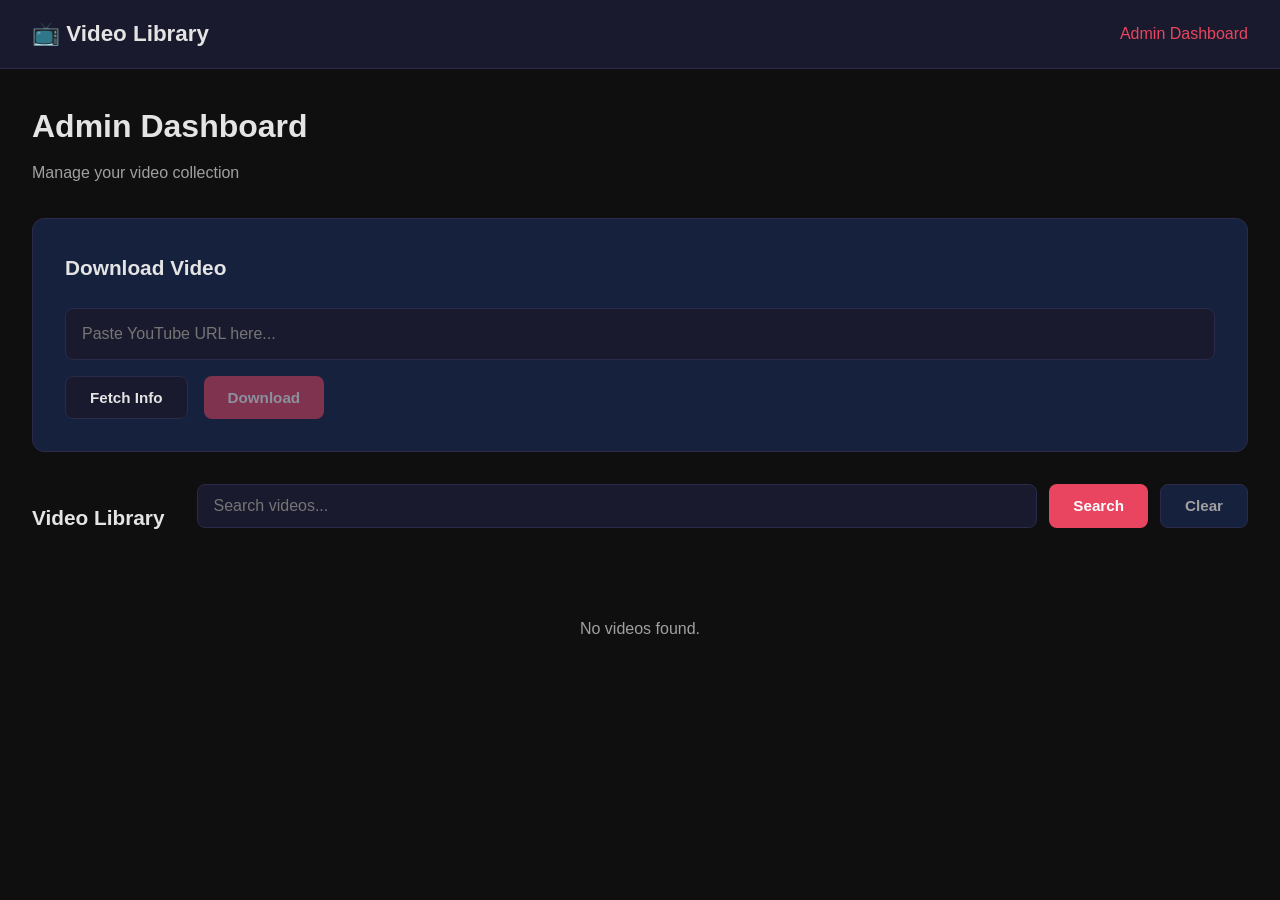
==== admin/templates/admin.html @ 0559a6d0 "Initial" ====
<!DOCTYPE html>
<html lang="en">
<head>
    <meta charset="UTF-8">
    <meta name="viewport" content="width=device-width, initial-scale=1.0">
    <title>Admin Dashboard</title>
    <link rel="stylesheet" href="/static/css/style.css">
</head>
<body>
    <nav class="navbar">
        <div class="navbar-brand">
            <a href="/">📺 Video Library</a>
        </div>
        <div class="navbar-links">
            <a href="/admin" class="active">Admin Dashboard</a>
        </div>
    </nav>

    <div class="container">
        <div class="page-header">
            <h1>Admin Dashboard</h1>
            <p>Manage your video collection</p>
        </div>

        <!-- Download Section -->
        <div class="download-section">
            <h2>Download Video</h2>
            <form id="downloadForm" class="download-form">
                <div class="form-group">
                    <input type="url" id="videoUrl" placeholder="Paste YouTube URL here..." required />
                </div>
                <div class="form-actions">
                    <button type="button" id="fetchInfoBtn" class="btn-info">Fetch Info</button>
                    <button type="submit" id="downloadBtn" disabled>Download</button>
                </div>
            </form>

            <div id="videoPreview" class="video-preview hidden">
                <div class="preview-content">
                    <img id="previewThumbnail" src="" alt="Thumbnail" class="preview-thumbnail" />
                    <div class="preview-details">
                        <h3 id="previewTitle"></h3>
                        <p id="previewChannel" class="preview-channel"></p>
                        <p id="previewDuration" class="preview-duration"></p>
                    </div>
                </div>
            </div>

            <!-- Console Output -->
            <div id="consoleSection" class="console-section hidden">
                <div class="console-header">
                    <h3>Console Output</h3>
                    <button type="button" id="clearConsoleBtn" class="btn-secondary btn-small">Clear</button>
                </div>
                <div id="consoleOutput" class="console-output"></div>
            </div>
        </div>

        <!-- Message Toast -->
        <div id="toast" class="toast hidden">
            <span id="toastMessage"></span>
        </div>

        <!-- Video Management Section -->
        <div class="management-section">
            <div class="management-header">
                <h2>Video Library</h2>
                <div class="search-bar compact">
                    <input type="text" id="adminSearchInput" placeholder="Search videos..." />
                    <button id="adminSearchBtn">Search</button>
                    <button id="adminClearBtn" class="btn-secondary">Clear</button>
                </div>
            </div>

            <div id="adminVideoCount" class="video-count"></div>

            <div class="table-container">
                <table id="videoTable" class="video-table">
                    <thead>
                        <tr>
                            <th>Video</th>
                            <th>Channel</th>
                            <th>Duration</th>
                            <th>Size</th>
                            <th>Added</th>
                            <th>Views</th>
                            <th>Actions</th>
                        </tr>
                    </thead>
                    <tbody id="videoTableBody">
                    </tbody>
                </table>
            </div>

            <div id="adminLoading" class="loading hidden">
                <div class="spinner"></div>
                <p>Loading videos...</p>
            </div>

            <div id="adminNoResults" class="no-results hidden">
                <p>No videos found.</p>
            </div>
        </div>
    </div>

    <!-- Delete Confirmation Modal -->
    <div id="deleteModal" class="modal hidden">
        <div class="modal-content modal-small">
            <h2>Confirm Delete</h2>
            <p>Are you sure you want to delete "<span id="deleteVideoTitle"></span>"?</p>
            <p class="warning-text">This will permanently remove the video file and cannot be undone.</p>
            <div class="modal-actions">
                <button id="confirmDeleteBtn" class="btn-danger">Delete</button>
                <button id="cancelDeleteBtn" class="btn-secondary">Cancel</button>
            </div>
        </div>
    </div>

    <script>
        let allVideos = [];
        let pendingVideo = null;
        let deleteTargetId = null;
        let eventSource = null;

        document.addEventListener('DOMContentLoaded', () => {
            fetchVideos();
        });

        // Toast notification
        function showToast(message, isError = false) {
            const toast = document.getElementById('toast');
            const toastMsg = document.getElementById('toastMessage');
            toastMsg.textContent = message;
            toast.className = 'toast ' + (isError ? 'toast-error' : 'toast-success');
            toast.classList.remove('hidden');
            setTimeout(() => { toast.classList.add('hidden'); }, 4000);
        }

        // Console helpers
        function consoleLog(msg, type = 'info') {
            const consoleEl = document.getElementById('consoleOutput');
            const line = document.createElement('div');
            line.className = 'console-line console-' + type;
            const ts = new Date().toLocaleTimeString();
            line.innerHTML = '<span class="console-timestamp">[' + ts + ']</span> ' + escapeHtml(msg);
            consoleEl.appendChild(line);
            consoleEl.scrollTop = consoleEl.scrollHeight;
        }

        function clearConsole() {
            document.getElementById('consoleOutput').innerHTML = '';
        }

        document.getElementById('clearConsoleBtn').addEventListener('click', clearConsole);

        // Fetch video info
        document.getElementById('fetchInfoBtn').addEventListener('click', async () => {
            const url = document.getElementById('videoUrl').value.trim();
            if (!url) {
                showToast('Please enter a YouTube URL', true);
                return;
            }

            clearConsole();
            const consoleSection = document.getElementById('consoleSection');
            consoleSection.classList.remove('hidden');
            consoleLog('Fetching video info...', 'info');

            const preview = document.getElementById('videoPreview');
            preview.classList.add('hidden');
            document.getElementById('downloadBtn').disabled = true;
            document.getElementById('fetchInfoBtn').disabled = true;

            try {
                const resp = await fetch('/api/admin/info?url=' + encodeURIComponent(url));
                if (!resp.ok) {
                    const err = await resp.json();
                    consoleLog('ERROR: ' + (err.error || 'Failed to fetch info'), 'error');
                    showToast(err.error || 'Failed to fetch info', true);
                    document.getElementById('fetchInfoBtn').disabled = false;
                    return;
                }
                const data = await resp.json();
                pendingVideo = data;

                consoleLog('Found: ' + data.title, 'info');
                consoleLog('Channel: ' + (data.channel || 'Unknown'), 'info');
                consoleLog('Duration: ' + formatDuration(data.duration), 'info');

                document.getElementById('previewTitle').textContent = data.title;
                document.getElementById('previewChannel').textContent = data.channel || 'Unknown';
                document.getElementById('previewDuration').textContent = 'Duration: ' + formatDuration(data.duration);
                if (data.thumbnail) {
                    document.getElementById('previewThumbnail').src = data.thumbnail;
                }

                preview.classList.remove('hidden');
                document.getElementById('downloadBtn').disabled = false;
                document.getElementById('fetchInfoBtn').disabled = false;
            } catch (err) {
                console.error(err);
                consoleLog('ERROR: Network error - ' + err.message, 'error');
                showToast('Network error', true);
                document.getElementById('fetchInfoBtn').disabled = false;
            }
        });

        // Download video with SSE streaming
        document.getElementById('downloadForm').addEventListener('submit', async (e) => {
            e.preventDefault();
            if (!pendingVideo) {
                showToast('Please fetch video info first', true);
                return;
            }

            const url = document.getElementById('videoUrl').value.trim();

            // Show console
            const consoleSection = document.getElementById('consoleSection');
            consoleSection.classList.remove('hidden');
            clearConsole();
            consoleLog('Starting download for: ' + pendingVideo.title, 'info');

            // Disable buttons
            document.getElementById('downloadBtn').disabled = true;
            document.getElementById('fetchInfoBtn').disabled = true;

            // Close previous SSE if any
            if (eventSource) {
                eventSource.close();
            }

            // Start SSE connection
            eventSource = new EventSource('/api/admin/download');

            // We need to send the URL via POST, but EventSource is GET-only.
            // So we use fetch with streaming instead.
            eventSource.close();

            try {
                const resp = await fetch('/api/admin/download', {
                    method: 'POST',
                    headers: { 'Content-Type': 'application/json' },
                    body: JSON.stringify({ url: url })
                });

                if (!resp.ok) {
                    const errText = await resp.text();
                    let errMsg = 'Download failed (HTTP ' + resp.status + ')';
                    try {
                        const errJson = JSON.parse(errText);
                        errMsg = errJson.error || errMsg;
                    } catch(e) {}
                    consoleLog('ERROR: ' + errMsg, 'error');
                    showToast(errMsg, true);
                    reEnableButtons();
                    return;
                }

                // Read SSE stream manually
                const reader = resp.body.getReader();
                const decoder = new TextDecoder();
                let buffer = '';

                while (true) {
                    const { done, value } = await reader.read();
                    if (done) break;

                    buffer += decoder.decode(value, { stream: true });
                    const lines = buffer.split('\n');
                    buffer = lines.pop() || '';

                    for (const line of lines) {
                        if (line.startsWith('data: ')) {
                            try {
                                const data = JSON.parse(line.slice(6));
                                consoleLog(data.line, data.type);
                                if (data.type === 'done') {
                                    showToast('Video downloaded successfully!');
                                    document.getElementById('videoUrl').value = '';
                                    document.getElementById('videoPreview').classList.add('hidden');
                                    pendingVideo = null;
                                    fetchVideos();
                                }
                                if (data.type === 'error') {
                                    // Don't re-enable yet, wait for stream to end
                                }
                            } catch (parseErr) {
                                // Skip malformed lines
                            }
                        }
                    }
                }

                // Process remaining buffer
                if (buffer.startsWith('data: ')) {
                    try {
                        const data = JSON.parse(buffer.slice(6));
                        consoleLog(data.line, data.type);
                    } catch(e) {}
                }

                reEnableButtons();

            } catch (err) {
                console.error(err);
                consoleLog('ERROR: Network error during download - ' + err.message, 'error');
                showToast('Network error during download', true);
                reEnableButtons();
            }
        });

        function reEnableButtons() {
            document.getElementById('downloadBtn').disabled = false;
            document.getElementById('fetchInfoBtn').disabled = false;
        }

        // Fetch videos for admin table
        function fetchVideos(query = '') {
            const loading = document.getElementById('adminLoading');
            const table = document.getElementById('videoTable');
            const noResults = document.getElementById('adminNoResults');

            loading.classList.remove('hidden');
            table.classList.add('hidden');
            noResults.classList.add('hidden');

            let url = '/api/videos';
            if (query) {
                url += '?q=' + encodeURIComponent(query);
            }

            fetch(url)
                .then(r => r.json())
                .then(videos => {
                    allVideos = videos;
                    loading.classList.add('hidden');
                    if (videos.length === 0) {
                        noResults.classList.remove('hidden');
                    } else {
                        table.classList.remove('hidden');
                        renderTable(videos);
                    }
                    document.getElementById('adminVideoCount').textContent = videos.length + ' video' + (videos.length !== 1 ? 's' : '') + ' found';
                })
                .catch(err => {
                    console.error(err);
                    loading.classList.add('hidden');
                    noResults.classList.remove('hidden');
                });
        }

        function renderTable(videos) {
            const tbody = document.getElementById('videoTableBody');
            tbody.innerHTML = '';
            videos.forEach(v => {
                const tr = document.createElement('tr');
                const safeTitle = escapeHtml(v.title).replace(/'/g, "\\'");
                tr.innerHTML = `
                    <td>
                        <div class="table-video-cell">
                            ${v.thumbnail ? '<img src="' + v.thumbnail + '" alt="" class="table-thumbnail" />' : '<div class="table-thumbnail-placeholder">🎬</div>'}
                            <span class="table-title">${safeTitle}</span>
                        </div>
                    </td>
                    <td>${escapeHtml(v.channel)}</td>
                    <td>${formatDuration(v.duration)}</td>
                    <td>${formatFileSize(v.file_size)}</td>
                    <td>${formatDate(v.date_added)}</td>
                    <td>${v.view_count || 0}</td>
                    <td>
                        <button class="btn-delete" onclick="confirmDelete('${v.id}', '${safeTitle}')">
                            🗑️ Delete
                        </button>
                    </td>
                `;
                tbody.appendChild(tr);
            });
        }

        function confirmDelete(id, title) {
            deleteTargetId = id;
            document.getElementById('deleteVideoTitle').textContent = title;
            document.getElementById('deleteModal').classList.remove('hidden');
        }

        document.getElementById('cancelDeleteBtn').addEventListener('click', () => {
            document.getElementById('deleteModal').classList.add('hidden');
            deleteTargetId = null;
        });

        document.getElementById('deleteModal').addEventListener('click', (e) => {
            if (e.target.id === 'deleteModal') {
                document.getElementById('deleteModal').classList.add('hidden');
                deleteTargetId = null;
            }
        });

        document.getElementById('confirmDeleteBtn').addEventListener('click', async () => {
            if (!deleteTargetId) return;

            try {
                const resp = await fetch('/api/admin/videos/' + deleteTargetId, {
                    method: 'DELETE'
                });

                if (!resp.ok) {
                    const data = await resp.json();
                    showToast(data.error || 'Delete failed', true);
                    return;
                }

                showToast('Video deleted successfully');
                document.getElementById('deleteModal').classList.add('hidden');
                deleteTargetId = null;
                fetchVideos();
            } catch (err) {
                console.error(err);
                showToast('Network error during delete', true);
            }
        });

        // Admin search
        document.getElementById('adminSearchBtn').addEventListener('click', () => {
            const q = document.getElementById('adminSearchInput').value.trim();
            fetchVideos(q);
        });

        document.getElementById('adminSearchInput').addEventListener('keypress', (e) => {
            if (e.key === 'Enter') {
                fetchVideos(e.target.value.trim());
            }
        });

        document.getElementById('adminClearBtn').addEventListener('click', () => {
            document.getElementById('adminSearchInput').value = '';
            fetchVideos();
        });

        // Helpers
        function formatDuration(seconds) {
            if (!seconds) return '0:00';
            const h = Math.floor(seconds / 3600);
            const m = Math.floor((seconds % 3600) / 60);
            const s = seconds % 60;
            if (h > 0) {
                return h + ':' + String(m).padStart(2, '0') + ':' + String(s).padStart(2, '0');
            }
            return m + ':' + String(s).padStart(2, '0');
        }

        function formatDate(dateStr) {
            const d = new Date(dateStr);
            return d.toLocaleDateString('en-US', { year: 'numeric', month: 'short', day: 'numeric' });
        }

        function formatFileSize(bytes) {
            if (!bytes) return '0 B';
            const unit = 1024;
            if (bytes < unit) return bytes + ' B';
            const units = ['KB', 'MB', 'GB', 'TB', 'PB'];
            let i = 0;
            let b = bytes;
            while (b >= unit && i < units.length - 1) {
                b /= unit;
                i++;
            }
            return b.toFixed(2) + ' ' + units[i];
        }

        function escapeHtml(text) {
            if (!text) return '';
            const div = document.createElement('div');
            div.textContent = text;
            return div.innerHTML;
        }
    </script>
</body>
</html>
---- static/css/style.css ----
* {
    margin: 0;
    padding: 0;
    box-sizing: border-box;
}

:root {
    --bg-primary: #0f0f0f;
    --bg-secondary: #1a1a2e;
    --bg-card: #16213e;
    --bg-input: #1a1a2e;
    --text-primary: #e4e4e4;
    --text-secondary: #a0a0a0;
    --accent: #e94560;
    --accent-hover: #c73650;
    --success: #00d474;
    --warning: #f5a623;
    --border: #2a2a4a;
    --shadow: rgba(0, 0, 0, 0.3);
}

body {
    font-family: -apple-system, BlinkMacSystemFont, 'Segoe UI', Roboto, Oxygen, Ubuntu, sans-serif;
    background-color: var(--bg-primary);
    color: var(--text-primary);
    line-height: 1.6;
    min-height: 100vh;
}

/* Navbar */
.navbar {
    display: flex;
    justify-content: space-between;
    align-items: center;
    padding: 1rem 2rem;
    background: var(--bg-secondary);
    border-bottom: 1px solid var(--border);
    position: sticky;
    top: 0;
    z-index: 100;
}

.navbar-brand a {
    color: var(--text-primary);
    text-decoration: none;
    font-size: 1.4rem;
    font-weight: 700;
}

.navbar-links a {
    color: var(--text-secondary);
    text-decoration: none;
    margin-left: 1.5rem;
    transition: color 0.2s;
}

.navbar-links a:hover,
.navbar-links a.active {
    color: var(--accent);
}

/* Container */
.container {
    max-width: 1400px;
    margin: 0 auto;
    padding: 2rem;
}

/* Page Header */
.page-header {
    margin-bottom: 2rem;
}

.page-header h1 {
    font-size: 2rem;
    margin-bottom: 0.5rem;
}

.page-header p {
    color: var(--text-secondary);
}

/* Search Bar */
.search-bar {
    display: flex;
    gap: 0.75rem;
    margin-bottom: 1.5rem;
}

.search-bar.compact {
    flex: 1;
}

.search-bar input {
    flex: 1;
    padding: 0.75rem 1rem;
    background: var(--bg-input);
    border: 1px solid var(--border);
    border-radius: 8px;
    color: var(--text-primary);
    font-size: 1rem;
    outline: none;
    transition: border-color 0.2s;
}

.search-bar input:focus {
    border-color: var(--accent);
}

.search-bar button {
    padding: 0.75rem 1.5rem;
    border: none;
    border-radius: 8px;
    cursor: pointer;
    font-size: 0.95rem;
    font-weight: 600;
    transition: background 0.2s;
}

.search-bar button:not(.btn-secondary) {
    background: var(--accent);
    color: white;
}

.search-bar button:not(.btn-secondary):hover {
    background: var(--accent-hover);
}

.btn-secondary {
    background: var(--bg-card) !important;
    color: var(--text-secondary) !important;
    border: 1px solid var(--border) !important;
}

.btn-secondary:hover {
    background: var(--border) !important;
}

/* Video Count */
.video-count {
    color: var(--text-secondary);
    margin-bottom: 1rem;
    font-size: 0.95rem;
}

/* Video Grid */
.video-grid {
    display: grid;
    grid-template-columns: repeat(auto-fill, minmax(300px, 1fr));
    gap: 1.5rem;
}

.video-card {
    background: var(--bg-card);
    border-radius: 12px;
    overflow: hidden;
    transition: transform 0.2s, box-shadow 0.2s;
    cursor: pointer;
}

.video-card:hover {
    transform: translateY(-4px);
    box-shadow: 0 8px 25px var(--shadow);
}

.video-thumbnail {
    position: relative;
    padding-top: 56.25%;
    background: #000;
    overflow: hidden;
}

.video-thumbnail img {
    position: absolute;
    top: 0;
    left: 0;
    width: 100%;
    height: 100%;
    object-fit: cover;
}

.thumbnail-placeholder {
    position: absolute;
    top: 0;
    left: 0;
    width: 100%;
    height: 100%;
    display: flex;
    align-items: center;
    justify-content: center;
    font-size: 3rem;
    background: var(--bg-secondary);
}

.duration-badge {
    position: absolute;
    bottom: 8px;
    right: 8px;
    background: rgba(0, 0, 0, 0.85);
    color: white;
    padding: 2px 6px;
    border-radius: 4px;
    font-size: 0.8rem;
    font-weight: 600;
}

.play-overlay {
    position: absolute;
    top: 0;
    left: 0;
    width: 100%;
    height: 100%;
    display: flex;
    align-items: center;
    justify-content: center;
    background: rgba(0, 0, 0, 0.4);
    opacity: 0;
    transition: opacity 0.2s;
}

.video-thumbnail:hover .play-overlay {
    opacity: 1;
}

.play-icon {
    width: 50px;
    height: 50px;
    background: var(--accent);
    border-radius: 50%;
    display: flex;
    align-items: center;
    justify-content: center;
    font-size: 1.2rem;
    color: white;
}

.video-info {
    padding: 1rem;
}

.video-title {
    font-size: 1rem;
    font-weight: 600;
    margin-bottom: 0.35rem;
    display: -webkit-box;
    -webkit-line-clamp: 2;
    -webkit-box-orient: vertical;
    overflow: hidden;
}

.video-channel {
    color: var(--text-secondary);
    font-size: 0.9rem;
    margin-bottom: 0.5rem;
}

.video-meta {
    display: flex;
    gap: 1rem;
    color: var(--text-secondary);
    font-size: 0.8rem;
}

/* Download Section */
.download-section {
    background: var(--bg-card);
    border-radius: 12px;
    padding: 2rem;
    margin-bottom: 2rem;
    border: 1px solid var(--border);
}

.download-section h2 {
    margin-bottom: 1.5rem;
    font-size: 1.3rem;
}

.download-form .form-group input {
    width: 100%;
    padding: 1rem;
    background: var(--bg-input);
    border: 1px solid var(--border);
    border-radius: 8px;
    color: var(--text-primary);
    font-size: 1rem;
    outline: none;
    margin-bottom: 1rem;
    transition: border-color 0.2s;
}

.download-form .form-group input:focus {
    border-color: var(--accent);
}

.form-actions {
    display: flex;
    gap: 1rem;
}

.form-actions button {
    padding: 0.75rem 1.5rem;
    border: none;
    border-radius: 8px;
    cursor: pointer;
    font-size: 0.95rem;
    font-weight: 600;
    transition: background 0.2s, opacity 0.2s;
}

.form-actions button:disabled {
    opacity: 0.5;
    cursor: not-allowed;
}

.btn-info {
    background: var(--bg-secondary) !important;
    color: var(--text-primary) !important;
    border: 1px solid var(--border) !important;
}

.btn-info:hover:not(:disabled) {
    background: var(--border) !important;
}

#downloadBtn {
    background: var(--accent) !important;
    color: white !important;
}

#downloadBtn:hover:not(:disabled) {
    background: var(--accent-hover) !important;
}

/* Video Preview */
.video-preview {
    margin-top: 1.5rem;
}

.preview-content {
    display: flex;
    gap: 1.5rem;
    align-items: center;
    padding: 1rem;
    background: var(--bg-secondary);
    border-radius: 8px;
}

.preview-thumbnail {
    width: 240px;
    height: 135px;
    object-fit: cover;
    border-radius: 8px;
    flex-shrink: 0;
}

.preview-details h3 {
    margin-bottom: 0.5rem;
}

.preview-channel,
.preview-duration {
    color: var(--text-secondary);
    font-size: 0.9rem;
}

/* Download Status */
.download-status {
    margin-top: 1.5rem;
    padding: 1rem;
    background: var(--bg-secondary);
    border-radius: 8px;
}

.status-content {
    display: flex;
    align-items: center;
    gap: 1rem;
}

/* Management Section */
.management-section {
    margin-top: 2rem;
}

.management-header {
    display: flex;
    justify-content: space-between;
    align-items: center;
    gap: 2rem;
    margin-bottom: 1rem;
}

.management-header h2 {
    font-size: 1.3rem;
}

/* Table */
.table-container {
    overflow-x: auto;
}

.video-table {
    width: 100%;
    border-collapse: collapse;
}

.video-table th,
.video-table td {
    padding: 1rem;
    text-align: left;
    border-bottom: 1px solid var(--border);
}

.video-table th {
    background: var(--bg-card);
    color: var(--text-secondary);
    font-weight: 600;
    font-size: 0.85rem;
    text-transform: uppercase;
    letter-spacing: 0.5px;
}

.video-table tbody tr {
    background: var(--bg-card);
    transition: background 0.2s;
}

.video-table tbody tr:hover {
    background: var(--bg-secondary);
}

.table-video-cell {
    display: flex;
    align-items: center;
    gap: 1rem;
    max-width: 400px;
}

.table-thumbnail {
    width: 120px;
    height: 68px;
    object-fit: cover;
    border-radius: 6px;
    flex-shrink: 0;
}

.table-thumbnail-placeholder {
    width: 120px;
    height: 68px;
    display: flex;
    align-items: center;
    justify-content: center;
    font-size: 1.5rem;
    background: var(--bg-secondary);
    border-radius: 6px;
    flex-shrink: 0;
}

.table-title {
    font-weight: 500;
    display: -webkit-box;
    -webkit-line-clamp: 2;
    -webkit-box-orient: vertical;
    overflow: hidden;
}

.btn-delete {
    padding: 0.5rem 1rem;
    background: transparent;
    border: 1px solid var(--accent);
    color: var(--accent);
    border-radius: 6px;
    cursor: pointer;
    font-size: 0.85rem;
    transition: background 0.2s, color 0.2s;
}

.btn-delete:hover {
    background: var(--accent);
    color: white;
}

.btn-danger {
    background: var(--accent) !important;
    color: white !important;
    border: none;
    padding: 0.75rem 1.5rem;
    border-radius: 8px;
    cursor: pointer;
    font-weight: 600;
}

.btn-danger:hover {
    background: var(--accent-hover) !important;
}

/* Modal */
.modal {
    position: fixed;
    top: 0;
    left: 0;
    width: 100%;
    height: 100%;
    background: rgba(0, 0, 0, 0.8);
    display: flex;
    align-items: center;
    justify-content: center;
    z-index: 1000;
}

.modal-content {
    background: var(--bg-card);
    border-radius: 12px;
    padding: 2rem;
    max-width: 500px;
    width: 90%;
    position: relative;
}

.modal-large {
    max-width: 900px;
}

.modal-close {
    position: absolute;
    top: 1rem;
    right: 1.5rem;
    font-size: 1.5rem;
    cursor: pointer;
    color: var(--text-secondary);
    transition: color 0.2s;
}

.modal-close:hover {
    color: var(--text-primary);
}

.modal-channel {
    color: var(--text-secondary);
    margin-bottom: 1rem;
}

.modal-actions {
    display: flex;
    gap: 1rem;
    margin-top: 1.5rem;
    justify-content: flex-end;
}

.warning-text {
    color: var(--accent);
    font-size: 0.9rem;
    margin-top: 0.5rem;
}

.video-player-full {
    width: 100%;
    max-height: 500px;
    border-radius: 8px;
    margin-top: 1rem;
    background: #000;
}

/* Toast */
.toast {
    position: fixed;
    bottom: 2rem;
    right: 2rem;
    padding: 1rem 1.5rem;
    border-radius: 8px;
    color: white;
    font-weight: 500;
    z-index: 2000;
    animation: slideIn 0.3s ease;
}

.toast-success {
    background: var(--success);
}

.toast-error {
    background: var(--accent);
}

@keyframes slideIn {
    from {
        transform: translateX(100%);
        opacity: 0;
    }
    to {
        transform: translateX(0);
        opacity: 1;
    }
}

/* Spinner */
.spinner {
    width: 40px;
    height: 40px;
    border: 4px solid var(--border);
    border-top-color: var(--accent);
    border-radius: 50%;
    animation: spin 0.8s linear infinite;
    margin: 0 auto;
}

.small-spinner {
    width: 20px;
    height: 20px;
    border-width: 3px;
    margin: 0;
}

@keyframes spin {
    to { transform: rotate(360deg); }
}

.loading {
    text-align: center;
    padding: 3rem;
    color: var(--text-secondary);
}

.loading .spinner {
    margin-bottom: 1rem;
}

.no-results {
    text-align: center;
    padding: 3rem;
    color: var(--text-secondary);
}

/* Hidden utility */
.hidden {
    display: none !important;
}

/* Console */
.console-section {
    margin-top: 1.5rem;
}

.console-header {
    display: flex;
    justify-content: space-between;
    align-items: center;
    margin-bottom: 0.75rem;
}

.console-header h3 {
    font-size: 1rem;
    color: var(--text-secondary);
}

.btn-small {
    padding: 0.4rem 0.8rem !important;
    font-size: 0.8rem !important;
}

.console-output {
    background: #0a0a0a;
    border: 1px solid var(--border);
    border-radius: 8px;
    padding: 1rem;
    max-height: 350px;
    overflow-y: auto;
    font-family: 'Courier New', Courier, monospace;
    font-size: 0.85rem;
    line-height: 1.5;
}

.console-line {
    word-break: break-all;
    padding: 2px 0;
}

.console-timestamp {
    color: #555;
    font-size: 0.75rem;
    margin-right: 0.5rem;
}

.console-info {
    color: #80cbc4;
}

.console-error {
    color: #ef5350;
}

.console-done {
    color: #66bb6a;
    font-weight: 600;
}

/* Console scrollbar */
.console-output::-webkit-scrollbar {
    width: 8px;
}

.console-output::-webkit-scrollbar-track {
    background: #0a0a0a;
    border-radius: 4px;
}

.console-output::-webkit-scrollbar-thumb {
    background: var(--border);
    border-radius: 4px;
}

.console-output::-webkit-scrollbar-thumb:hover {
    background: #3a3a5a;
}

/* Responsive */
@media (max-width: 768px) {
    .container {
        padding: 1rem;
    }

    .video-grid {
        grid-template-columns: 1fr;
    }

    .preview-content {
        flex-direction: column;
    }

    .preview-thumbnail {
        width: 100%;
        height: auto;
    }

    .management-header {
        flex-direction: column;
        align-items: stretch;
    }

    .form-actions {
        flex-direction: column;
    }

    .navbar {
        padding: 1rem;
    }

    .table-video-cell {
        max-width: 200px;
    }

    .table-thumbnail,
    .table-thumbnail-placeholder {
        width: 80px;
        height: 45px;
    }
}
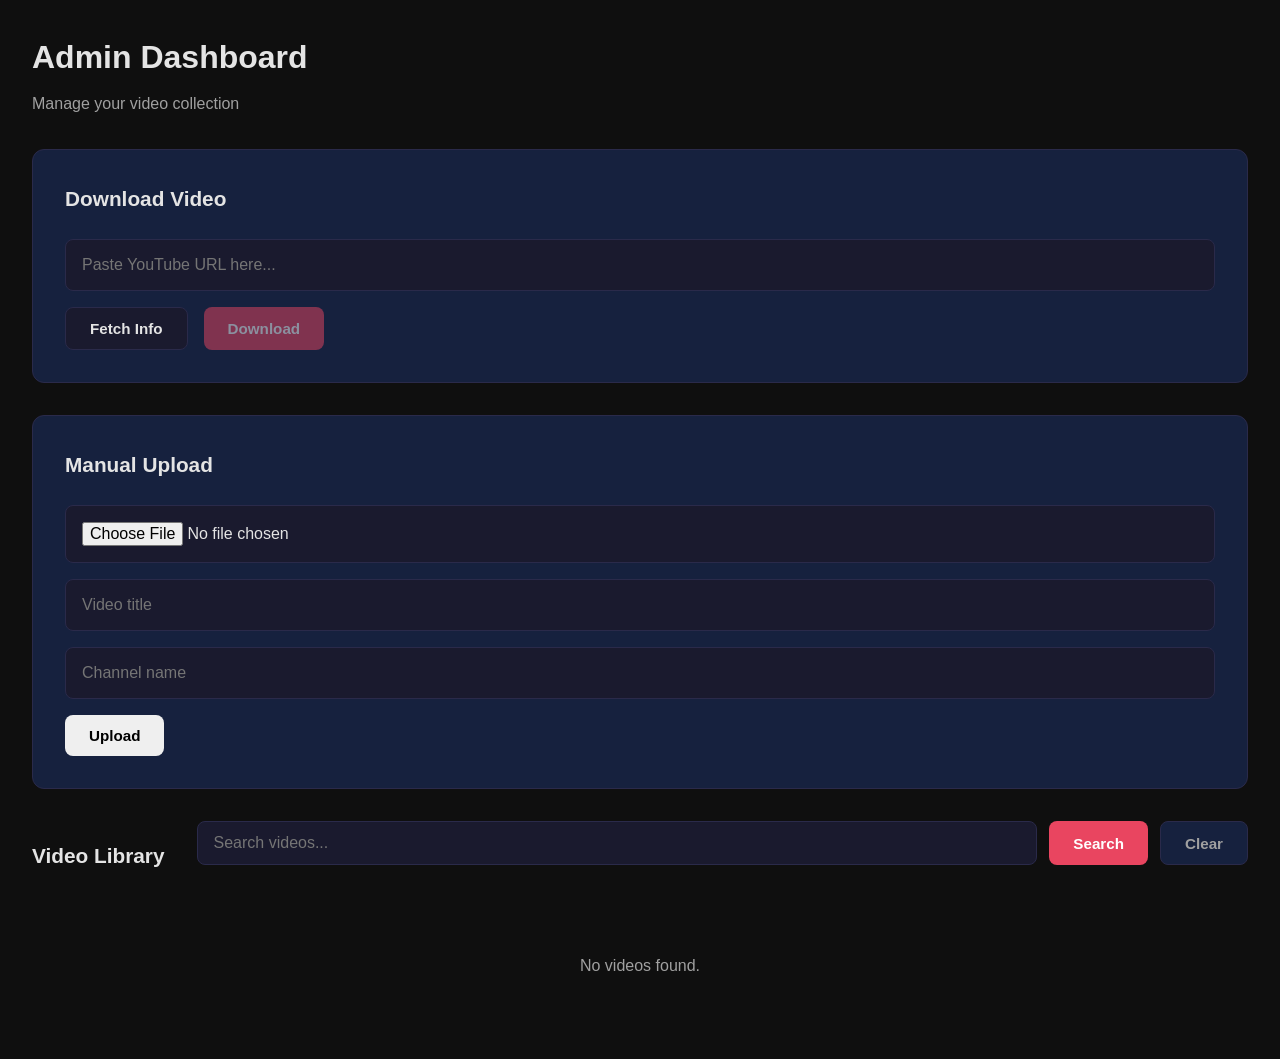
==== commit 5c64761e: "added quality control when downloading" ====
--- a/admin/templates/admin.html
+++ b/admin/templates/admin.html
@@ -7,15 +7,6 @@
     <link rel="stylesheet" href="/static/css/style.css">
 </head>
 <body>
-    <nav class="navbar">
-        <div class="navbar-brand">
-            <a href="/">📺 Video Library</a>
-        </div>
-        <div class="navbar-links">
-            <a href="/admin" class="active">Admin Dashboard</a>
-        </div>
-    </nav>
-
     <div class="container">
         <div class="page-header">
             <h1>Admin Dashboard</h1>
@@ -28,6 +19,32 @@
             <form id="downloadForm" class="download-form">
                 <div class="form-group">
                     <input type="url" id="videoUrl" placeholder="Paste YouTube URL here..." required />
+                </div>
+                <div class="form-params hidden" id="formParams">
+                    <div class="param-group">
+                        <label>Resolution</label>
+                        <div class="param-buttons" id="resolutionGroup">
+                            <button type="button" class="param-btn active" data-value="0">Highest</button>
+                            <button type="button" class="param-btn" data-value="2160">4K</button>
+                            <button type="button" class="param-btn" data-value="1440">1440p</button>
+                            <button type="button" class="param-btn" data-value="1080">1080p</button>
+                            <button type="button" class="param-btn" data-value="720">720p</button>
+                            <button type="button" class="param-btn" data-value="480">480p</button>
+                            <button type="button" class="param-btn" data-value="360">360p</button>
+                        </div>
+                    </div>
+                    <div class="param-group" id="vcodecGroupWrapper">
+                        <label>Video Codec</label>
+                        <div class="param-buttons" id="vcodecGroup">
+                            <!-- Populated dynamically after fetch -->
+                        </div>
+                    </div>
+                    <div class="param-group" id="acodecGroupWrapper">
+                        <label>Audio Codec</label>
+                        <div class="param-buttons" id="acodecGroup">
+                            <!-- Populated dynamically after fetch -->
+                        </div>
+                    </div>
                 </div>
                 <div class="form-actions">
                     <button type="button" id="fetchInfoBtn" class="btn-info">Fetch Info</button>
@@ -54,6 +71,26 @@
                 </div>
                 <div id="consoleOutput" class="console-output"></div>
             </div>
+        </div>
+
+        <!-- Manual Upload Section -->
+        <div class="download-section">
+            <h2>Manual Upload</h2>
+            <form id="uploadForm" class="download-form" enctype="multipart/form-data">
+                <div class="form-group">
+                    <input type="file" id="uploadFileInput" accept="video/*" required />
+                </div>
+                <div class="form-group">
+                    <input type="text" id="uploadTitle" placeholder="Video title" required />
+                </div>
+                <div class="form-group">
+                    <input type="text" id="uploadChannel" placeholder="Channel name" required />
+                </div>
+                <div id="uploadStatus" class="upload-status hidden"></div>
+                <div class="form-actions">
+                    <button type="submit" id="uploadBtn">Upload</button>
+                </div>
+            </form>
         </div>
 
         <!-- Message Toast -->
@@ -124,7 +161,45 @@
 
         document.addEventListener('DOMContentLoaded', () => {
             fetchVideos();
-        });
+
+            // Setup param button groups — clicking selects and highlights
+            document.querySelectorAll('.param-buttons').forEach(group => {
+                group.addEventListener('click', (e) => {
+                    const btn = e.target.closest('.param-btn');
+                    if (!btn) return;
+                    group.querySelectorAll('.param-btn').forEach(b => b.classList.remove('active'));
+                    btn.classList.add('active');
+                });
+            });
+        });
+
+        // Helper: get selected value from a button group
+        function getParamValue(groupId) {
+            const active = document.querySelector('#' + groupId + ' .param-btn.active');
+            return active ? active.dataset.value : '';
+        }
+
+        // Populate a codec button group dynamically from options
+        function populateCodecGroup(groupId, options, defaultVal) {
+            const group = document.getElementById(groupId);
+            if (!group) return;
+            group.innerHTML = '';
+            options.forEach((opt, i) => {
+                const btn = document.createElement('button');
+                btn.type = 'button';
+                btn.className = 'param-btn';
+                if (opt.value === defaultVal) {
+                    btn.classList.add('active');
+                }
+                btn.dataset.value = opt.value;
+                btn.textContent = opt.label;
+                group.appendChild(btn);
+            });
+            // If no default matched, activate the first
+            if (!group.querySelector('.param-btn.active') && group.firstChild) {
+                group.firstChild.classList.add('active');
+            }
+        }
 
         // Toast notification
         function showToast(message, isError = false) {
@@ -194,6 +269,13 @@
                     document.getElementById('previewThumbnail').src = data.thumbnail;
                 }
 
+                // Populate codec button groups from server-provided options
+                populateCodecGroup('vcodecGroup', data.vcodec_options || [], 'avc1');
+                populateCodecGroup('acodecGroup', data.acodec_options || [], 'mp4a');
+
+                // Show the form params
+                document.getElementById('formParams').classList.remove('hidden');
+
                 preview.classList.remove('hidden');
                 document.getElementById('downloadBtn').disabled = false;
                 document.getElementById('fetchInfoBtn').disabled = false;
@@ -238,10 +320,19 @@
             eventSource.close();
 
             try {
+                const resolution = getParamValue('resolutionGroup');
+                const vcodec = getParamValue('vcodecGroup');
+                const acodec = getParamValue('acodecGroup');
+
                 const resp = await fetch('/api/admin/download', {
                     method: 'POST',
                     headers: { 'Content-Type': 'application/json' },
-                    body: JSON.stringify({ url: url })
+                    body: JSON.stringify({
+                        url: url,
+                        resolution: parseInt(resolution) || 0,
+                        vcodec: vcodec,
+                        acodec: acodec
+                    })
                 });
 
                 if (!resp.ok) {
@@ -437,6 +528,68 @@
             fetchVideos();
         });
 
+        // Manual upload
+        document.getElementById('uploadForm').addEventListener('submit', async (e) => {
+            e.preventDefault();
+
+            const fileInput = document.getElementById('uploadFileInput');
+            const titleInput = document.getElementById('uploadTitle');
+            const channelInput = document.getElementById('uploadChannel');
+            const uploadStatus = document.getElementById('uploadStatus');
+            const uploadBtn = document.getElementById('uploadBtn');
+
+            const file = fileInput.files[0];
+            if (!file) {
+                showToast('Please select a video file', true);
+                return;
+            }
+            if (!titleInput.value.trim()) {
+                showToast('Please enter a title', true);
+                return;
+            }
+            if (!channelInput.value.trim()) {
+                showToast('Please enter a channel name', true);
+                return;
+            }
+
+            uploadBtn.disabled = true;
+            uploadStatus.classList.remove('hidden');
+            uploadStatus.innerHTML = '<div class="spinner small-spinner"></div> Uploading...';
+
+            const formData = new FormData();
+            formData.append('file', file);
+            formData.append('title', titleInput.value.trim());
+            formData.append('channel', channelInput.value.trim());
+
+            try {
+                const resp = await fetch('/api/admin/upload', {
+                    method: 'POST',
+                    body: formData
+                });
+
+                if (!resp.ok) {
+                    const err = await resp.json();
+                    showToast(err.error || 'Upload failed', true);
+                    uploadStatus.innerHTML = '<span class="text-error">Upload failed: ' + (err.error || 'unknown error') + '</span>';
+                    return;
+                }
+
+                const result = await resp.json();
+                showToast('Video uploaded successfully!');
+                uploadStatus.innerHTML = '<span class="text-success">Upload complete: ' + escapeHtml(result.title) + '</span>';
+                fileInput.value = '';
+                titleInput.value = '';
+                channelInput.value = '';
+                fetchVideos();
+            } catch (err) {
+                console.error(err);
+                showToast('Network error during upload', true);
+                uploadStatus.innerHTML = '<span class="text-error">Network error</span>';
+            } finally {
+                uploadBtn.disabled = false;
+            }
+        });
+
         // Helpers
         function formatDuration(seconds) {
             if (!seconds) return '0:00';
@@ -458,7 +611,7 @@
             if (!bytes) return '0 B';
             const unit = 1024;
             if (bytes < unit) return bytes + ' B';
-            const units = ['KB', 'MB', 'GB', 'TB', 'PB'];
+            const units = ['B', 'KB', 'MB', 'GB', 'TB', 'PB'];
             let i = 0;
             let b = bytes;
             while (b >= unit && i < units.length - 1) {
--- a/static/css/style.css
+++ b/static/css/style.css
@@ -27,43 +27,16 @@
     min-height: 100vh;
 }
 
-/* Navbar */
-.navbar {
-    display: flex;
-    justify-content: space-between;
-    align-items: center;
-    padding: 1rem 2rem;
-    background: var(--bg-secondary);
-    border-bottom: 1px solid var(--border);
-    position: sticky;
-    top: 0;
-    z-index: 100;
-}
-
-.navbar-brand a {
-    color: var(--text-primary);
-    text-decoration: none;
-    font-size: 1.4rem;
-    font-weight: 700;
-}
-
-.navbar-links a {
-    color: var(--text-secondary);
-    text-decoration: none;
-    margin-left: 1.5rem;
-    transition: color 0.2s;
-}
-
-.navbar-links a:hover,
-.navbar-links a.active {
-    color: var(--accent);
-}
-
 /* Container */
 .container {
     max-width: 1400px;
     margin: 0 auto;
     padding: 2rem;
+}
+
+.container.full-width {
+    max-width: none;
+    margin: 0;
 }
 
 /* Page Header */
@@ -292,6 +265,65 @@
     border-color: var(--accent);
 }
 
+/* Form param button groups */
+.form-params {
+    display: flex;
+    gap: 1.5rem;
+    flex-wrap: wrap;
+    margin-bottom: 1rem;
+}
+
+.param-group {
+    display: flex;
+    flex-direction: column;
+    gap: 0.35rem;
+}
+
+.param-group label {
+    font-size: 0.75rem;
+    color: var(--text-secondary);
+    text-transform: uppercase;
+    letter-spacing: 0.05em;
+}
+
+.param-buttons {
+    display: flex;
+}
+
+.param-btn {
+    padding: 0.4rem 0.6rem;
+    background: var(--bg-input);
+    border: 1px solid var(--border);
+    color: var(--text-primary);
+    cursor: pointer;
+    font-size: 0.75rem;
+    border-right: none;
+    transition: background 0.15s;
+}
+
+.param-btn:first-child {
+    border-radius: 4px 0 0 4px;
+}
+
+.param-btn:last-child {
+    border-radius: 0 4px 4px 0;
+    border-right: 1px solid var(--border);
+}
+
+.param-btn:hover {
+    background: var(--bg-secondary);
+}
+
+.param-btn.active {
+    background: var(--accent);
+    border-color: var(--accent);
+    color: #fff;
+}
+
+.param-btn.active + .param-btn {
+    border-left-color: var(--accent);
+}
+
 .form-actions {
     display: flex;
     gap: 1rem;
@@ -492,6 +524,301 @@
 
 .btn-danger:hover {
     background: var(--accent-hover) !important;
+}
+
+/* Inline Player Section */
+.player-section {
+    background: var(--bg-card);
+    border-radius: 0;
+    padding: 0;
+    margin-bottom: 0;
+    border: none;
+}
+
+.player-section.full-width-player {
+    border-radius: 0;
+    padding: 0;
+    margin-left: -2rem;
+    margin-right: -2rem;
+    width: calc(100% + 4rem);
+    border: none;
+    background: #000;
+}
+
+.player-section.constrained-player {
+    border-radius: 12px;
+    padding: 0;
+    margin-left: 0;
+    margin-right: 0;
+    width: auto;
+    border: 1px solid var(--border);
+    background: var(--bg-card);
+}
+
+.player-section.constrained-player .player-header {
+    display: flex;
+    justify-content: space-between;
+    align-items: flex-start;
+    margin-bottom: 1rem;
+}
+
+.player-section.full-width-player .player-header {
+    padding: 1rem 1.5rem 0;
+    margin-bottom: 0.5rem;
+}
+
+.video-header-bar {
+    display: flex;
+    justify-content: flex-end;
+    padding: 0.25rem 0.5rem;
+    background: #000;
+}
+
+.constrained-player .video-header-bar {
+    padding: 0.5rem 1rem;
+    background: var(--bg-card);
+}
+
+.player-section.full-width-player .player-controls {
+    padding: 0.25rem 1.5rem 0.25rem;
+}
+
+.player-header {
+    display: flex;
+    justify-content: space-between;
+    align-items: flex-start;
+    margin-bottom: 1rem;
+}
+
+.player-info {
+    padding: 1rem 1.5rem;
+}
+
+.player-section.full-width-player .player-info {
+    background: var(--bg-card);
+}
+
+.constrained-player .player-info {
+    background: var(--bg-card);
+}
+
+.player-info h2 {
+    font-size: 1.25rem;
+    margin-bottom: 0.25rem;
+}
+
+.player-channel {
+    color: var(--text-secondary);
+    font-size: 0.9rem;
+}
+
+.btn-close-player {
+    background: none;
+    border: 1px solid rgba(255,255,255,0.2);
+    color: rgba(255,255,255,0.6);
+    font-size: 1.2rem;
+    width: 36px;
+    height: 36px;
+    border-radius: 50%;
+    cursor: pointer;
+    display: flex;
+    align-items: center;
+    justify-content: center;
+    transition: background 0.2s, color 0.2s;
+    flex-shrink: 0;
+}
+
+.btn-close-player:hover {
+    background: var(--accent);
+    color: white;
+    border-color: var(--accent);
+}
+
+.video-wrapper {
+    position: relative;
+    width: 100%;
+    aspect-ratio: 16 / 9;
+    height: auto;
+    max-height: calc(100vh - 140px);
+    background: #000;
+    border-radius: 0;
+    overflow: hidden;
+    line-height: 0;
+}
+
+.video-wrapper.constrained {
+    aspect-ratio: auto;
+    height: 55vh;
+    border-radius: 8px;
+    max-width: 1100px;
+    margin: 0 auto;
+}
+
+.video-player {
+    position: absolute;
+    top: 0;
+    left: 0;
+    width: 100%;
+    height: 100%;
+    object-fit: contain;
+    cursor: pointer;
+}
+
+/* Progress Bar Row - full width below video */
+.progress-row {
+    padding: 0;
+    margin-top: 0;
+}
+
+.progress-row .progress-bar {
+    width: 100%;
+    display: block;
+}
+
+/* Player Controls */
+.player-controls {
+    display: flex;
+    align-items: center;
+    gap: 0.75rem;
+    margin-top: 0.25rem;
+    width: 100%;
+}
+
+.speed-buttons {
+    display: flex;
+    gap: 0;
+    border-radius: 8px;
+    overflow: hidden;
+    border: 1px solid var(--border);
+}
+
+.speed-btn {
+    padding: 0.5rem 0.75rem;
+    font-size: 0.85rem;
+    font-weight: 600;
+    background: none;
+    border: none;
+    border-right: 1px solid var(--border);
+    color: var(--text-secondary);
+    cursor: pointer;
+    transition: background 0.2s, color 0.2s;
+    min-width: 44px;
+}
+
+.speed-btn:last-child {
+    border-right: none;
+}
+
+.speed-btn:hover {
+    background: var(--bg-secondary);
+    color: var(--text-primary);
+}
+
+.speed-btn.active {
+    background: var(--accent);
+    color: white;
+}
+
+.controls-spacer {
+    flex: 1;
+}
+
+.control-btn {
+    background: none;
+    border: 1px solid var(--border);
+    color: var(--text-primary);
+    font-size: 1.3rem;
+    width: 44px;
+    height: 44px;
+    border-radius: 8px;
+    cursor: pointer;
+    display: flex;
+    align-items: center;
+    justify-content: center;
+    transition: background 0.2s;
+    flex-shrink: 0;
+}
+
+.control-btn:hover {
+    background: var(--accent);
+    border-color: var(--accent);
+    color: white;
+}
+
+.progress-bar {
+    flex: 1;
+    -webkit-appearance: none;
+    appearance: none;
+    height: 32px;
+    background: var(--border);
+    border-radius: 16px;
+    outline: none;
+    cursor: pointer;
+    min-width: 80px;
+}
+
+.progress-bar::-webkit-slider-thumb {
+    -webkit-appearance: none;
+    appearance: none;
+    width: 36px;
+    height: 36px;
+    border-radius: 50%;
+    background: var(--accent);
+    cursor: pointer;
+    border: none;
+}
+
+.progress-bar::-moz-range-thumb {
+    width: 36px;
+    height: 36px;
+    border-radius: 50%;
+    background: var(--accent);
+    cursor: pointer;
+    border: none;
+}
+
+.time-display {
+    color: var(--text-secondary);
+    font-size: 0.95rem;
+    white-space: nowrap;
+    font-variant-numeric: tabular-nums;
+}
+
+.volume-control {
+    display: flex;
+    align-items: center;
+    gap: 0.5rem;
+}
+
+.volume-bar {
+    -webkit-appearance: none;
+    appearance: none;
+    width: 100px;
+    height: 6px;
+    background: var(--border);
+    border-radius: 3px;
+    outline: none;
+    cursor: pointer;
+}
+
+.volume-bar::-webkit-slider-thumb {
+    -webkit-appearance: none;
+    appearance: none;
+    width: 16px;
+    height: 16px;
+    border-radius: 50%;
+    background: var(--accent);
+    cursor: pointer;
+    border: none;
+}
+
+.volume-bar::-moz-range-thumb {
+    width: 16px;
+    height: 16px;
+    border-radius: 50%;
+    background: var(--accent);
+    cursor: pointer;
+    border: none;
 }
 
 /* Modal */
@@ -551,14 +878,6 @@
     color: var(--accent);
     font-size: 0.9rem;
     margin-top: 0.5rem;
-}
-
-.video-player-full {
-    width: 100%;
-    max-height: 500px;
-    border-radius: 8px;
-    margin-top: 1rem;
-    background: #000;
 }
 
 /* Toast */
@@ -741,10 +1060,6 @@
         flex-direction: column;
     }
 
-    .navbar {
-        padding: 1rem;
-    }
-
     .table-video-cell {
         max-width: 200px;
     }
@@ -754,4 +1069,22 @@
         width: 80px;
         height: 45px;
     }
+
+    .player-section {
+        padding: 1rem;
+    }
+
+    .player-controls {
+        flex-wrap: wrap;
+        gap: 0.5rem;
+    }
+
+    .volume-bar {
+        width: 60px;
+    }
+
+    .player-info h2 {
+        font-size: 1rem;
+    }
+
 }
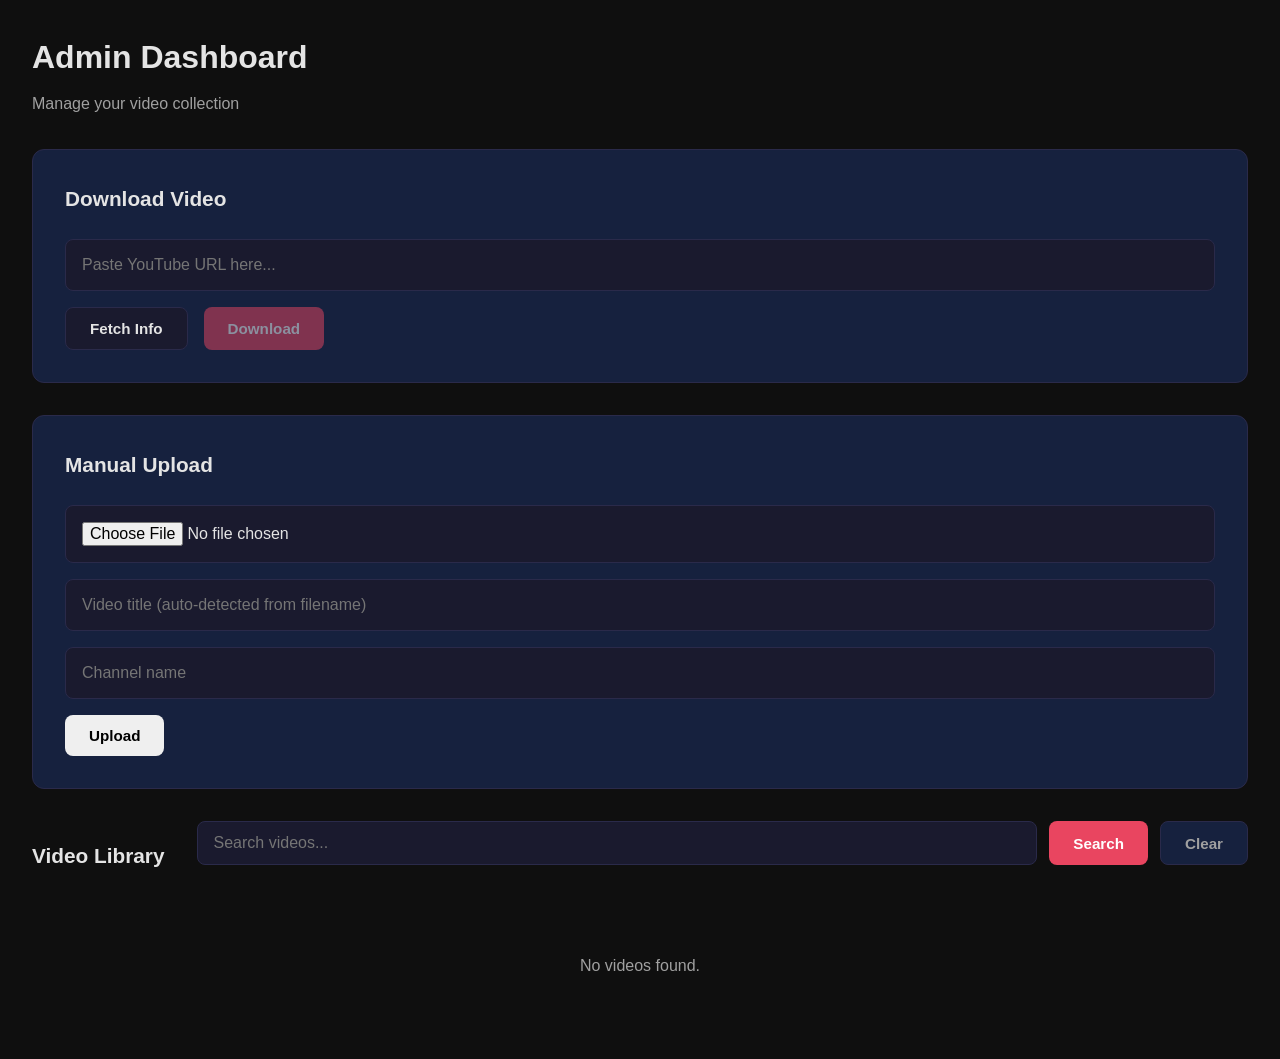
==== commit b6fffde2: "added file uploade id's name and thumbnail" ====
--- a/admin/templates/admin.html
+++ b/admin/templates/admin.html
@@ -81,7 +81,7 @@
                     <input type="file" id="uploadFileInput" accept="video/*" required />
                 </div>
                 <div class="form-group">
-                    <input type="text" id="uploadTitle" placeholder="Video title" required />
+                    <input type="text" id="uploadTitle" placeholder="Video title (auto-detected from filename)" />
                 </div>
                 <div class="form-group">
                     <input type="text" id="uploadChannel" placeholder="Channel name" required />
@@ -528,6 +528,18 @@
             fetchVideos();
         });
 
+        // Auto-populate title from filename
+        document.getElementById('uploadFileInput').addEventListener('change', function() {
+            const file = this.files[0];
+            if (!file) return;
+            const titleInput = document.getElementById('uploadTitle');
+            // Only auto-fill if the user hasn't already typed a custom title
+            if (!titleInput.value.trim()) {
+                const name = file.name.replace(/\.[^/.]+$/, ''); // strip extension
+                titleInput.value = name.replace(/[_\-]/g, ' ');
+            }
+        });
+
         // Manual upload
         document.getElementById('uploadForm').addEventListener('submit', async (e) => {
             e.preventDefault();
@@ -541,10 +553,6 @@
             const file = fileInput.files[0];
             if (!file) {
                 showToast('Please select a video file', true);
-                return;
-            }
-            if (!titleInput.value.trim()) {
-                showToast('Please enter a title', true);
                 return;
             }
             if (!channelInput.value.trim()) {
--- a/static/css/style.css
+++ b/static/css/style.css
@@ -749,9 +749,9 @@
     flex: 1;
     -webkit-appearance: none;
     appearance: none;
-    height: 32px;
+    height: 16px;
     background: var(--border);
-    border-radius: 16px;
+    border-radius: 8px;
     outline: none;
     cursor: pointer;
     min-width: 80px;
@@ -760,8 +760,8 @@
 .progress-bar::-webkit-slider-thumb {
     -webkit-appearance: none;
     appearance: none;
-    width: 36px;
-    height: 36px;
+    width: 18px;
+    height: 18px;
     border-radius: 50%;
     background: var(--accent);
     cursor: pointer;
@@ -769,8 +769,8 @@
 }
 
 .progress-bar::-moz-range-thumb {
-    width: 36px;
-    height: 36px;
+    width: 18px;
+    height: 18px;
     border-radius: 50%;
     background: var(--accent);
     cursor: pointer;
